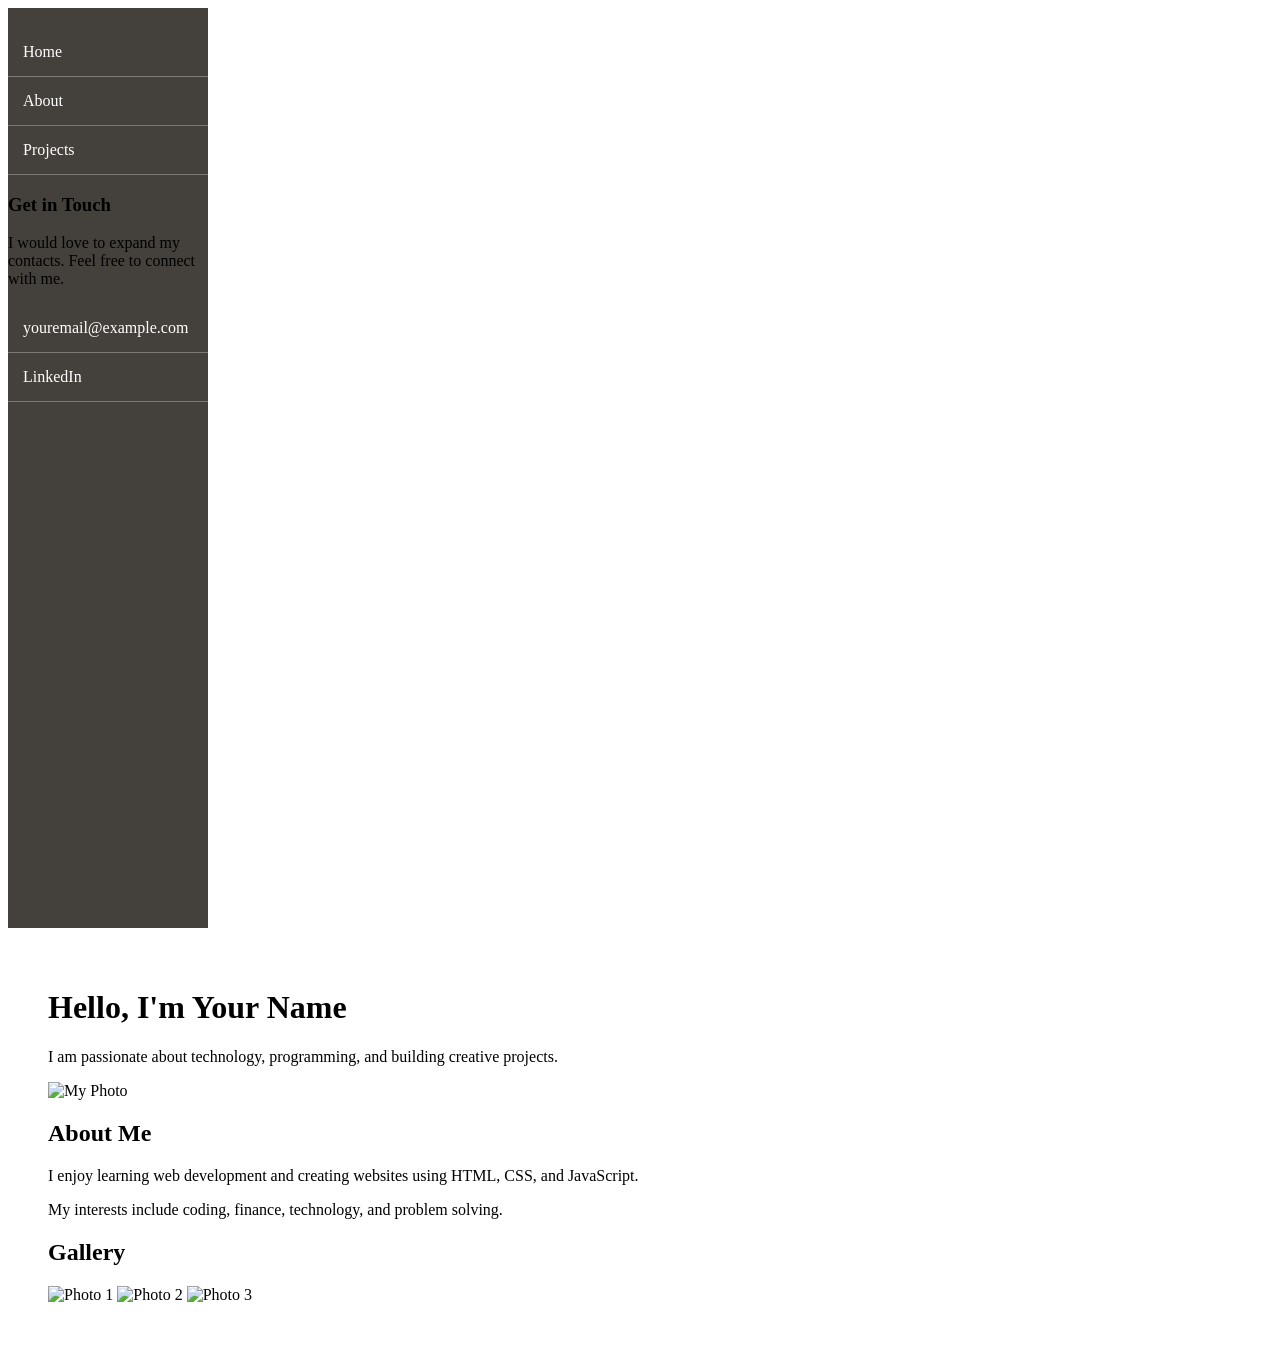
==== index.html @ 64cf6f1e "Revise sidebar and add contact/about sections Updated sidebar links and added contact and about sect" ====
<!DOCTYPE html>
<html>
<head>
  <title>My Website</title>
  <link rel="stylesheet" href="style.css">
</head>

<body>

<div class="sidebar">
  <a href="index.html">Home</a>
  <a href="about.html">About</a>
  <a href="projects.html">Projects</a>

  <!-- Get in Touch Section -->
  <div class="contact-box">
    <h3>Get in Touch</h3>

    <p>
      I would love to expand my contacts.
      Feel free to connect with me.
    </p>

    <a href="mailto:poornima@gmail.com">
      youremail@example.com
    </a>

    <a href="https://linkedin.com/in/ppp" target="_blank">
      LinkedIn
    </a>
  </div>
</div>

<div class="content">

  <!-- Intro Section -->
  <div class="intro">
    <h1>Hello, I'm Your Name</h1>

    <p>
      I am passionate about technology, programming,
      and building creative projects.
    </p>
  </div>

  <!-- About Me Section -->
  <div class="about-section">

    <img src="images/profile.jpg"
         alt="My Photo"
         class="profile-photo">

    <div class="about-text">
      <h2>About Me</h2>

      <p>
        I enjoy learning web development and creating
        websites using HTML, CSS, and JavaScript.
      </p>

      <p>
        My interests include coding, finance,
        technology, and problem solving.
      </p>
    </div>

  </div>

  <!-- Photo Gallery -->
  <div class="gallery">

    <h2>Gallery</h2>

    <img src="images/photo1.jpg" alt="Photo 1">
    <img src="images/photo2.jpg" alt="Photo 2">
    <img src="images/photo3.jpg" alt="Photo 3">

  </div>

</div>

</body>
</html>
---- style.css ----
<link rel="preconnect" href="https://fonts.googleapis.com">
<link rel="preconnect" href="https://fonts.gstatic.com" crossorigin>

<link href="https://fonts.googleapis.com/css2?family=Inter:wght@300;400;600&display=swap" rel="stylesheet">

body {
  margin: 0;
  font-family: 'Inter', sans-serif;
  display: flex;
}

.sidebar {
  width: 200px;
  height: 100vh;
  background: #44403B;
  padding-top: 20px;
}

.sidebar a {
  display: block;
  color: white;
  padding: 15px;
  text-decoration: none;
  border-bottom: 1px solid rgba(255,255,255,0.3);
}

.sidebar a:hover {
  background: #16327a;
}

.content {
  padding: 40px;
}
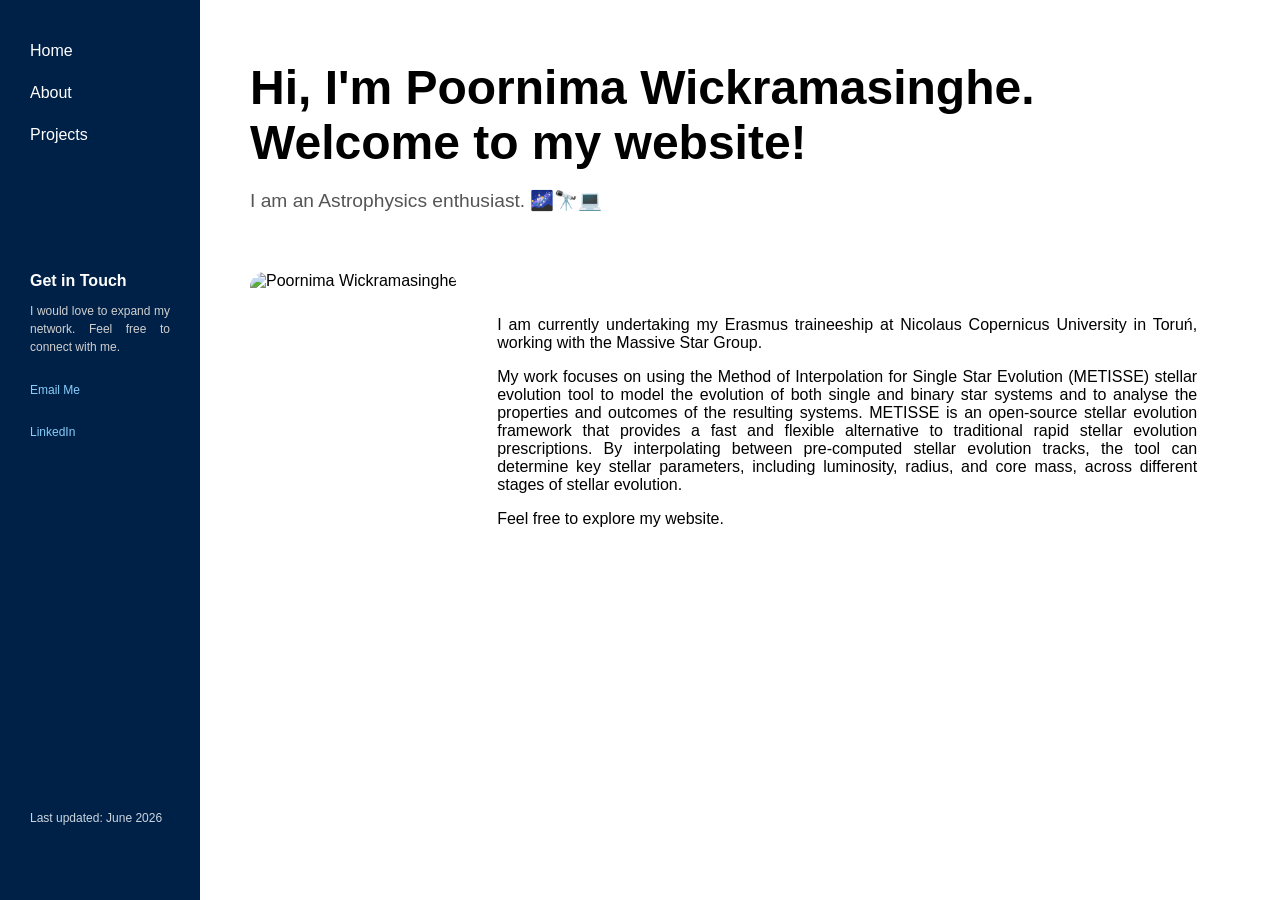
==== commit 867b6f28: "Add files via upload" ====
--- a/index.html
+++ b/index.html
@@ -1,83 +1,92 @@
 <!DOCTYPE html>
-<html>
+<html lang="en">
 <head>
-  <title>My Website</title>
-  <link rel="stylesheet" href="style.css">
+    <meta charset="UTF-8">
+    <meta name="viewport" content="width=device-width, initial-scale=1.0">
+    <title>Poornima Wickramasinghe</title>
+    <link rel="stylesheet" href="style.css">
 </head>
 
 <body>
 
-<div class="sidebar">
-  <a href="index.html">Home</a>
-  <a href="about.html">About</a>
-  <a href="projects.html">Projects</a>
+    <aside class="sidebar">
 
-  <!-- Get in Touch Section -->
-  <div class="contact-box">
-    <h3>Get in Touch</h3>
+        
 
-    <p>
-      I would love to expand my contacts.
-      Feel free to connect with me.
-    </p>
+        <nav>
+            <a href="index.html">Home</a>
+            <a href="about.html">About</a>
+            <a href="projects.html">Projects</a>
+        </nav>
 
-    <a href="mailto:poornima@gmail.com">
-      youremail@example.com
-    </a>
+        <div class="contact-box">
+            <h3>Get in Touch</h3>
 
-    <a href="https://linkedin.com/in/ppp" target="_blank">
-      LinkedIn
-    </a>
-  </div>
+            <p>
+                I would love to expand my network.
+                Feel free to connect with me.
+            </p>
+
+            <a href="mailto:poornimawic.36@gmail.com">Email Me</a>
+            <a href="https://www.linkedin.com/in/poornima-amali-wickramasinghe/" target="_blank">LinkedIn</a>
+        </div>
+
+        <div class="last-updated">
+    Last updated: June 2026
 </div>
 
-<div class="content">
+    </aside>
 
-  <!-- Intro Section -->
-  <div class="intro">
-    <h1>Hello, I'm Your Name</h1>
+    <main class="content">
 
-    <p>
-      I am passionate about technology, programming,
-      and building creative projects.
-    </p>
-  </div>
+        <section class="intro">
+            <h1>Hi, I'm Poornima Wickramasinghe. Welcome to my website!</h1>
 
-  <!-- About Me Section -->
-  <div class="about-section">
+            <p>
+                I am an Astrophysics enthusiast. 🌌🔭💻
+            </p>
+        </section>
 
-    <img src="images/profile.jpg"
-         alt="My Photo"
-         class="profile-photo">
+        <section class="about-section">
 
-    <div class="about-text">
-      <h2>About Me</h2>
+            <img src="images/1.jpg"
+                 alt="Poornima Wickramasinghe"
+                 class="profile-photo">
 
-      <p>
-        I enjoy learning web development and creating
-        websites using HTML, CSS, and JavaScript.
-      </p>
+            <div class="about-text">
 
-      <p>
-        My interests include coding, finance,
-        technology, and problem solving.
-      </p>
-    </div>
+                
 
-  </div>
+                <p style="text-align: justify;">
+                I am currently undertaking my Erasmus traineeship at Nicolaus Copernicus University in Toruń, 
+                working with the Massive Star Group.
+                </p>
 
-  <!-- Photo Gallery -->
-  <div class="gallery">
+                <p style="text-align: justify;">
+                My work focuses on using the Method of Interpolation for Single Star Evolution (METISSE) stellar evolution tool to model the evolution of both single 
+                and binary star systems and to analyse the properties and outcomes of the resulting systems. METISSE is an open-source stellar evolution framework that 
+                provides a fast and flexible alternative to traditional rapid stellar evolution prescriptions. By interpolating between pre-computed stellar evolution tracks,
+                the tool can determine key stellar parameters, including luminosity, radius, and core mass, across different stages of stellar evolution.
+                
+                </p>
 
-    <h2>Gallery</h2>
+                <p>
+                 Feel free to explore my website.   
+                </p>
 
-    <img src="images/photo1.jpg" alt="Photo 1">
-    <img src="images/photo2.jpg" alt="Photo 2">
-    <img src="images/photo3.jpg" alt="Photo 3">
+                
 
-  </div>
+            </div>
 
-</div>
+        </section>
+
+        
+
+            
+
+        </section>
+
+    </main>
 
 </body>
 </html>
--- a/style.css
+++ b/style.css
@@ -1,33 +1,158 @@
-<link rel="preconnect" href="https://fonts.googleapis.com">
-<link rel="preconnect" href="https://fonts.gstatic.com" crossorigin>
-
-<link href="https://fonts.googleapis.com/css2?family=Inter:wght@300;400;600&display=swap" rel="stylesheet">
-
 body {
-  margin: 0;
-  font-family: 'Inter', sans-serif;
-  display: flex;
+    margin: 0;
+    display: flex;
+    min-height: 100vh;
+    font-family: Arial, sans-serif;
 }
 
+/* Sidebar */
 .sidebar {
-  width: 200px;
-  height: 100vh;
-  background: #44403B;
-  padding-top: 20px;
+    width: 200px;
+    background:#002147;
+    color: white;
+    padding: 30px;
+    box-sizing: border-box;
+
+    display: flex;
+    flex-direction: column;
+}
+
+
+.last-updated {
+    margin-top: auto;
+    margin-bottom: 45px;
+    font-size: 12px;
+    color: #cbd5e1;
+}
+.logo {
+    margin-bottom: 30px;
 }
 
 .sidebar a {
-  display: block;
-  color: white;
-  padding: 15px;
-  text-decoration: none;
-  border-bottom: 1px solid rgba(255,255,255,0.3);
+    display: block;
+    color: white;
+    text-decoration: none;
+    padding: 12px 0;
+}
+
+.contact-box a {
+    color: #87cefa;
 }
 
 .sidebar a:hover {
-  background: #16327a;
+    color: #87cefa;
 }
 
+/* Main Content */
 .content {
-  padding: 40px;
+    flex: 1;
+    padding: 20px 50px 50px 50px;
 }
+
+/* Intro */
+.intro {
+    margin-bottom: 60px;
+}
+
+.intro h1 {
+    font-size: 3rem;
+    margin-bottom: 15px;
+}
+
+.intro p {
+    font-size: 1.2rem;
+    color: #555;
+}
+
+.profile-photo {
+    width: auto;
+    height: 300px;
+    object-fit: cover;
+    border-radius: 15px;
+}
+
+
+/* About */
+.about-section {
+    display: flex;
+    gap: 40px;
+    align-items: center;
+}
+
+
+.about-text {
+    max-width: 700px;
+}
+
+.about-gallery {
+    display: flex;
+    flex-wrap: wrap;
+    gap: 20px;
+}
+
+.about-gallery img {
+    width: 100%;
+    height: auto;
+    border-radius: 10px;
+}
+
+
+.gallery-item {
+   /* width: 220px;*/
+    flex: 1 1 calc(25% - 20px);
+}
+
+/*
+.gallery-item img {
+    width: 100%;
+    height: auto;
+    border-radius: 10px;
+} */
+/*
+.about-gallery img {
+    flex: 1;
+    min-width: 200px;
+    max-width: 100%;
+    height: auto;
+    border-radius: 10px;
+}*/
+
+.caption {
+    font-size: 12px;
+    text-align: center;
+}
+
+
+
+/* Contact Box in Sidebar */
+
+.contact-box {
+    margin-top: 100px;   /* space below Projects */
+}
+
+.contact-box h3 {
+    font-size: 16px;
+    margin-bottom: 10px;
+}
+
+.contact-box p {
+    font-size: 12px;
+    color: #d0d0d0;
+    line-height: 1.5;
+    margin-bottom: 15px;
+    text-align: justify;
+}
+
+.contact-box a {
+    display: block;
+    color: #87cefa;
+    font-size: 12px;
+    text-decoration: none;
+    margin-bottom: 4px;
+}
+
+.contact-box a:hover {
+    text-decoration: underline;
+}
+
+
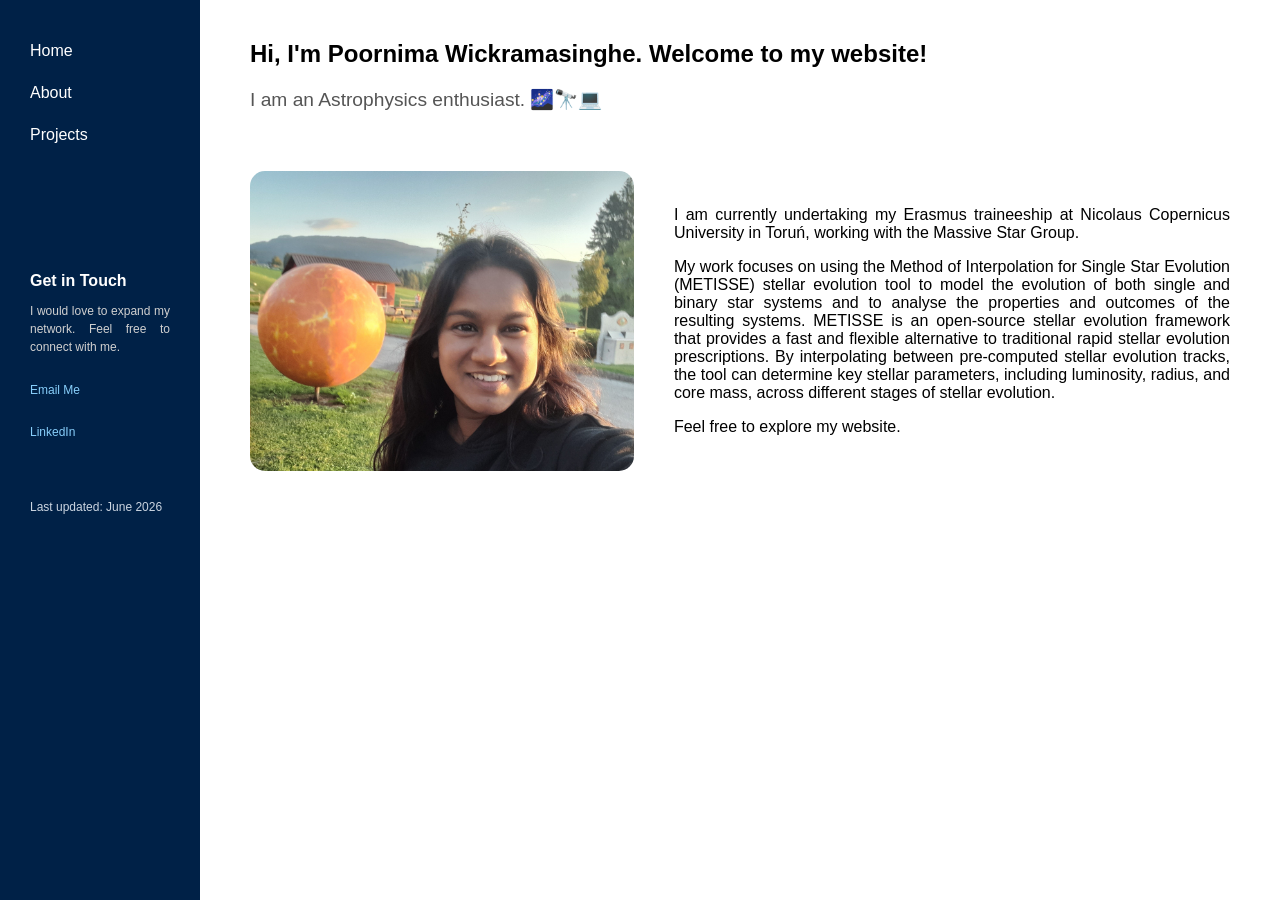
==== commit b9350903: "update" ====
--- a/index.html
+++ b/index.html
@@ -40,7 +40,7 @@
     <main class="content">
 
         <section class="intro">
-            <h1>Hi, I'm Poornima Wickramasinghe. Welcome to my website!</h1>
+            <h2>Hi, I'm Poornima Wickramasinghe. Welcome to my website!</h2>
 
             <p>
                 I am an Astrophysics enthusiast. 🌌🔭💻
--- a/style.css
+++ b/style.css
@@ -19,8 +19,7 @@
 
 
 .last-updated {
-    margin-top: auto;
-    margin-bottom: 45px;
+    margin-top: 45px;
     font-size: 12px;
     color: #cbd5e1;
 }
@@ -83,39 +82,24 @@
 .about-text {
     max-width: 700px;
 }
-
 .about-gallery {
     display: flex;
     flex-wrap: wrap;
     gap: 20px;
 }
 
+
+.gallery-item {
+    flex: 0 0 calc(25% - 15px);
+    box-sizing: border-box;
+}
+
 .about-gallery img {
     width: 100%;
-    height: auto;
+    height: 200px;
+    object-fit: cover;
     border-radius: 10px;
 }
-
-
-.gallery-item {
-   /* width: 220px;*/
-    flex: 1 1 calc(25% - 20px);
-}
-
-/*
-.gallery-item img {
-    width: 100%;
-    height: auto;
-    border-radius: 10px;
-} */
-/*
-.about-gallery img {
-    flex: 1;
-    min-width: 200px;
-    max-width: 100%;
-    height: auto;
-    border-radius: 10px;
-}*/
 
 .caption {
     font-size: 12px;
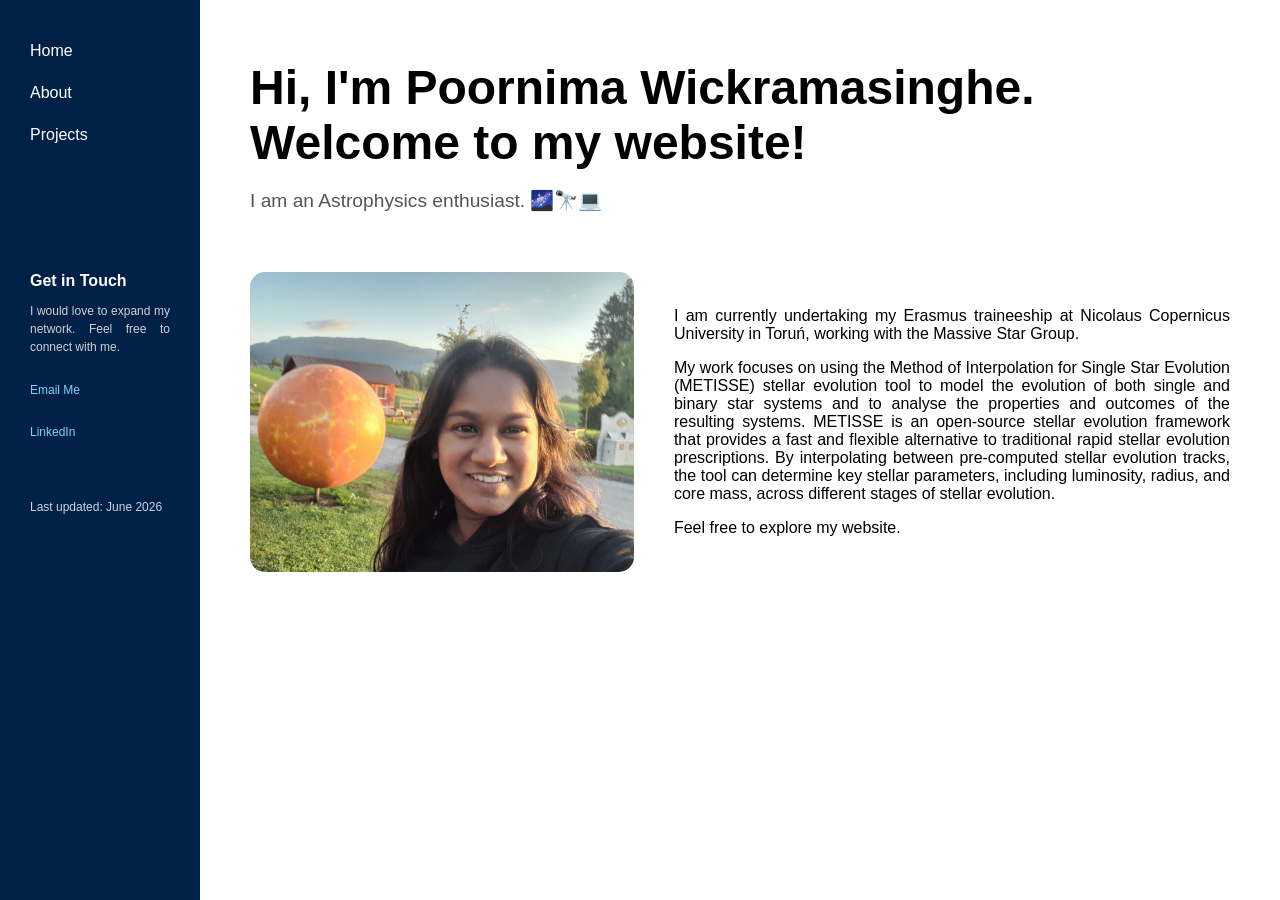
==== commit 161cc9d9: "update" ====
--- a/index.html
+++ b/index.html
@@ -40,7 +40,7 @@
     <main class="content">
 
         <section class="intro">
-            <h2>Hi, I'm Poornima Wickramasinghe. Welcome to my website!</h2>
+            <h1>Hi, I'm Poornima Wickramasinghe. Welcome to my website!</h1>
 
             <p>
                 I am an Astrophysics enthusiast. 🌌🔭💻
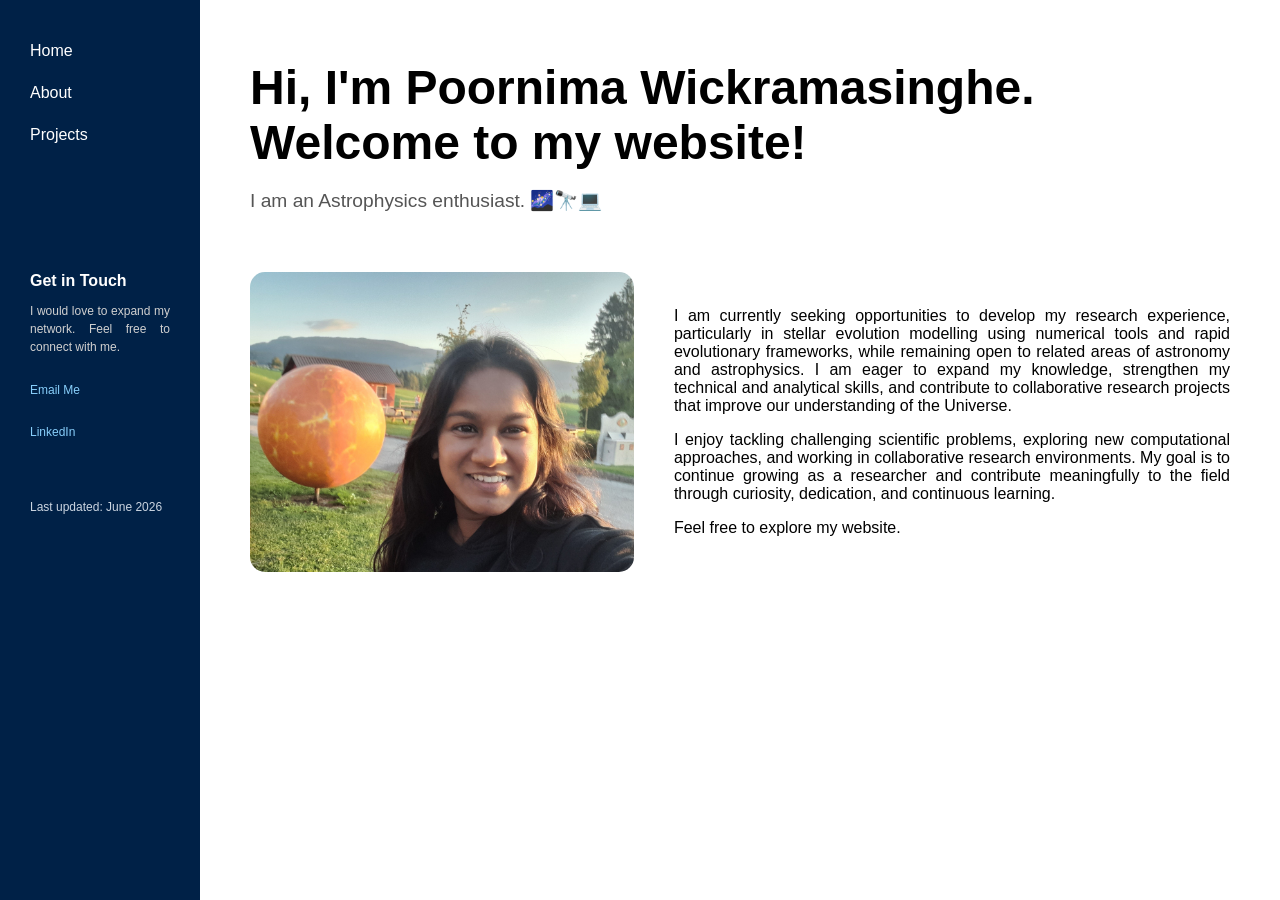
==== commit d9fe778f: "Edit" ====
--- a/index.html
+++ b/index.html
@@ -58,17 +58,17 @@
                 
 
                 <p style="text-align: justify;">
-                I am currently undertaking my Erasmus traineeship at Nicolaus Copernicus University in Toruń, 
-                working with the Massive Star Group.
+               I am currently seeking opportunities to develop my research experience, particularly in stellar evolution modelling using numerical tools and rapid 
+              evolutionary frameworks, while remaining open to related areas of astronomy and astrophysics. I am eager to expand my knowledge, strengthen my technical and 
+             analytical skills, and contribute to collaborative research projects that improve our understanding of the Universe.
                 </p>
 
-                <p style="text-align: justify;">
-                My work focuses on using the Method of Interpolation for Single Star Evolution (METISSE) stellar evolution tool to model the evolution of both single 
-                and binary star systems and to analyse the properties and outcomes of the resulting systems. METISSE is an open-source stellar evolution framework that 
-                provides a fast and flexible alternative to traditional rapid stellar evolution prescriptions. By interpolating between pre-computed stellar evolution tracks,
-                the tool can determine key stellar parameters, including luminosity, radius, and core mass, across different stages of stellar evolution.
+            <p style="text-align: justify;">
+            I enjoy tackling challenging scientific problems, exploring new computational approaches, and working in collaborative research environments. 
+            My goal is to continue growing as a researcher and contribute meaningfully to the field through curiosity, dedication, and continuous learning.
+                </p>
+
                 
-                </p>
 
                 <p>
                  Feel free to explore my website.   
--- a/style.css
+++ b/style.css
@@ -96,8 +96,7 @@
 
 .about-gallery img {
     width: 100%;
-    height: 200px;
-    object-fit: cover;
+    height: auto;
     border-radius: 10px;
 }
 
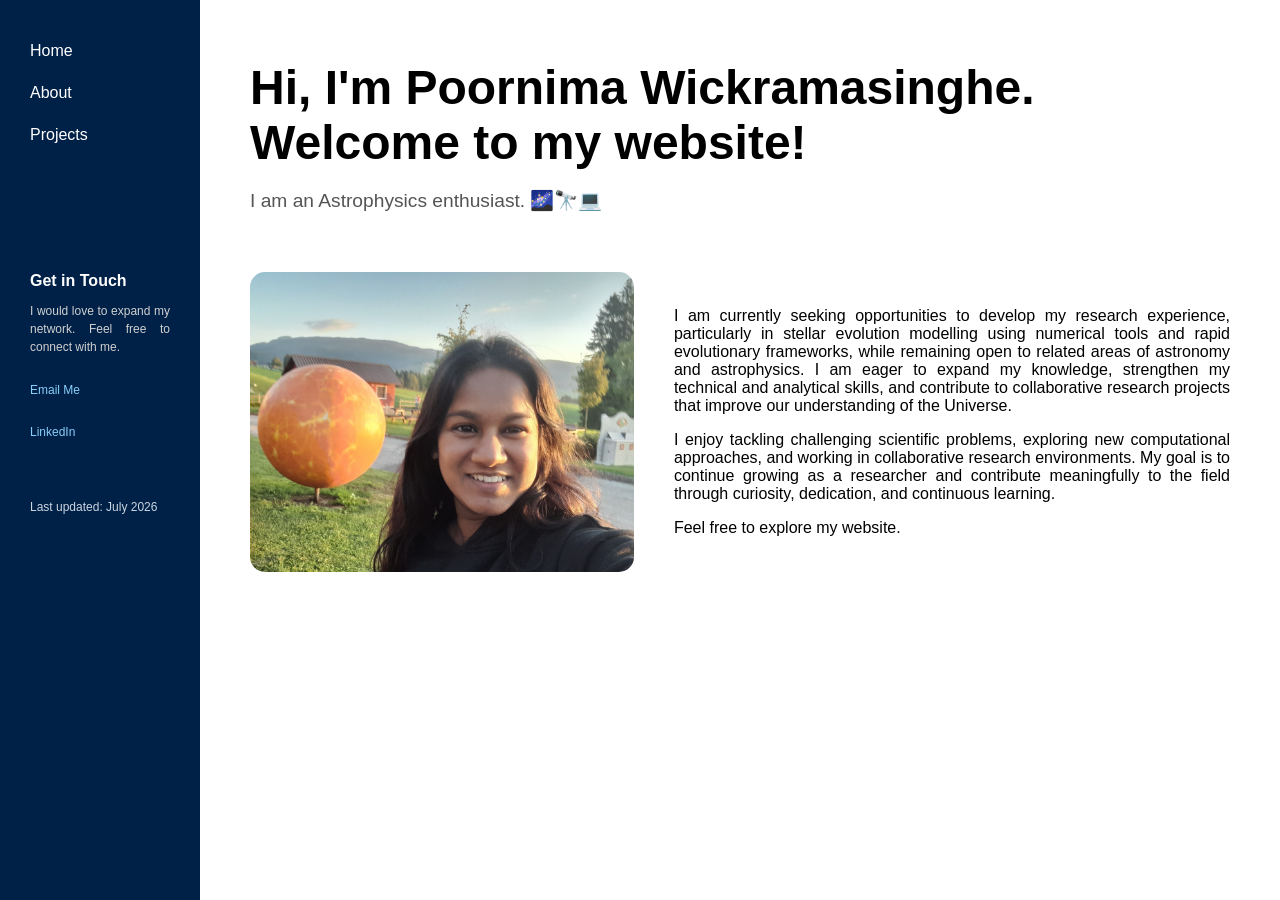
==== commit 8e69049f: "Edit" ====
--- a/index.html
+++ b/index.html
@@ -32,7 +32,7 @@
         </div>
 
         <div class="last-updated">
-    Last updated: June 2026
+    Last updated: July 2026
 </div>
 
     </aside>
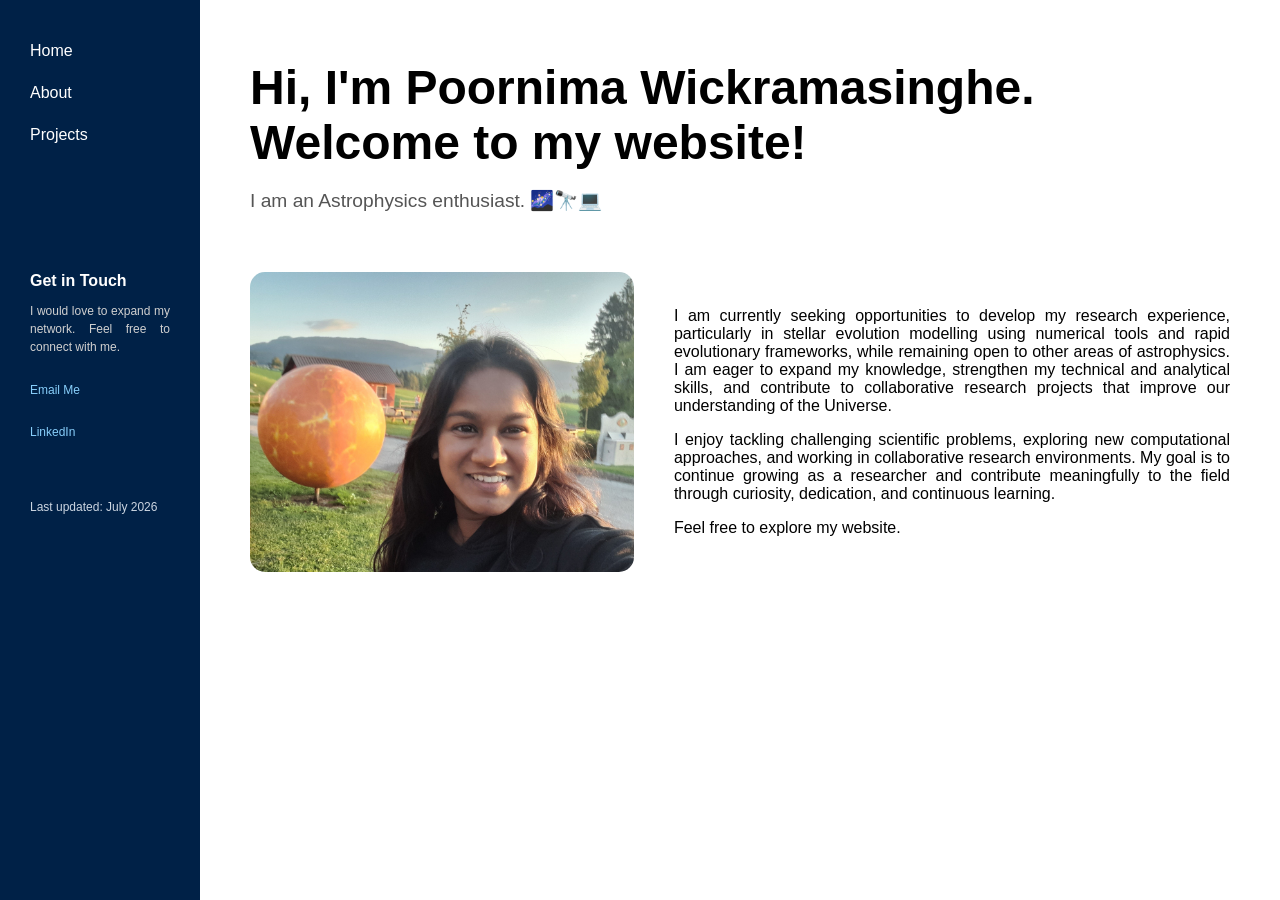
==== commit ac36e771: "update text" ====
--- a/index.html
+++ b/index.html
@@ -59,7 +59,7 @@
 
                 <p style="text-align: justify;">
                I am currently seeking opportunities to develop my research experience, particularly in stellar evolution modelling using numerical tools and rapid 
-              evolutionary frameworks, while remaining open to related areas of astronomy and astrophysics. I am eager to expand my knowledge, strengthen my technical and 
+              evolutionary frameworks, while remaining open to other areas of astrophysics. I am eager to expand my knowledge, strengthen my technical and 
              analytical skills, and contribute to collaborative research projects that improve our understanding of the Universe.
                 </p>
 
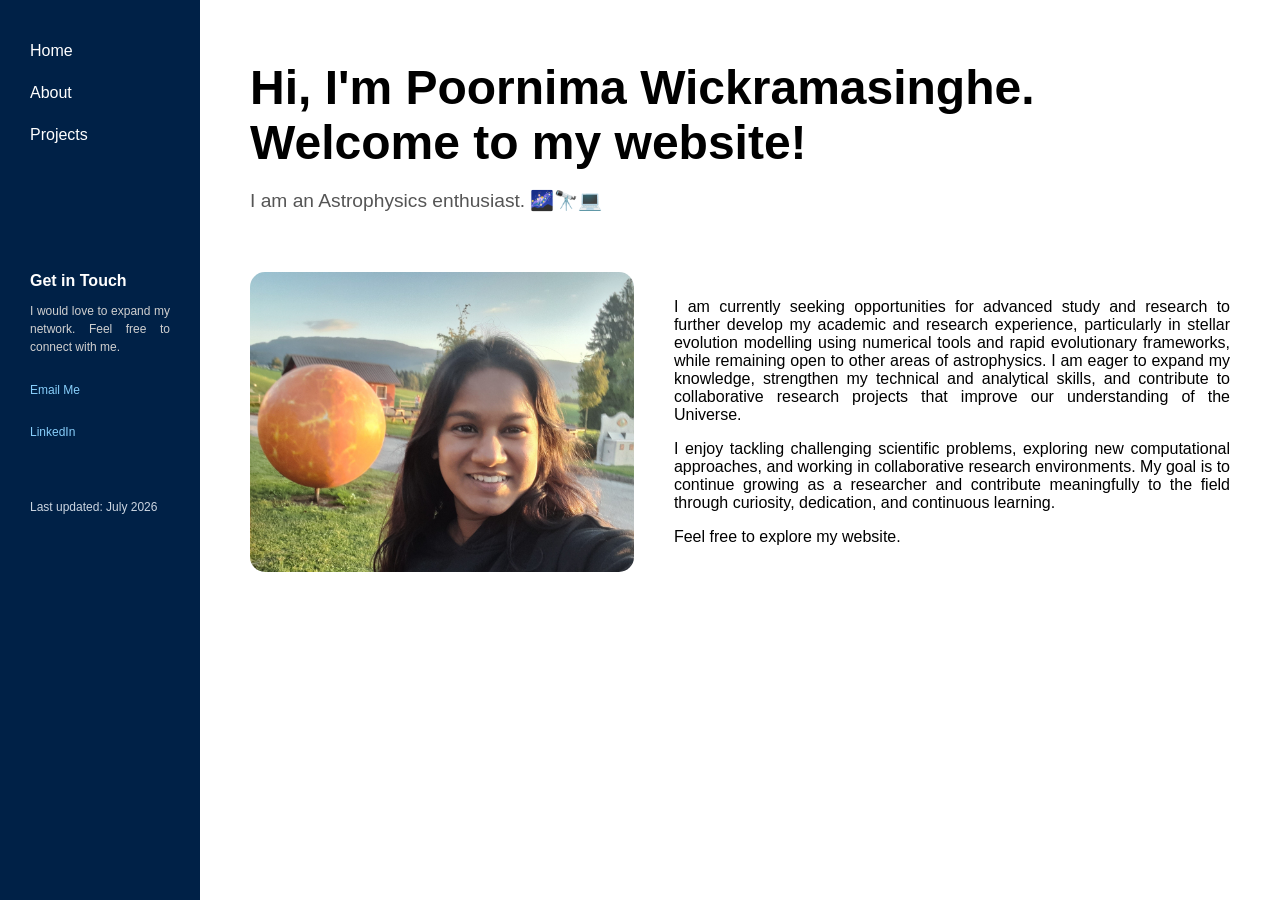
==== commit 2d3f35bc: "Revise Updated the text to reflect a focus on advanced study and research opportunities." ====
--- a/index.html
+++ b/index.html
@@ -58,8 +58,9 @@
                 
 
                 <p style="text-align: justify;">
-               I am currently seeking opportunities to develop my research experience, particularly in stellar evolution modelling using numerical tools and rapid 
-              evolutionary frameworks, while remaining open to other areas of astrophysics. I am eager to expand my knowledge, strengthen my technical and 
+               I am currently seeking opportunities for advanced study and research to further develop my academic and research experience, particularly in stellar 
+                    evolution modelling using numerical tools and rapid evolutionary frameworks, while remaining open to other areas of astrophysics.
+                    I am eager to expand my knowledge, strengthen my technical and 
              analytical skills, and contribute to collaborative research projects that improve our understanding of the Universe.
                 </p>
 
